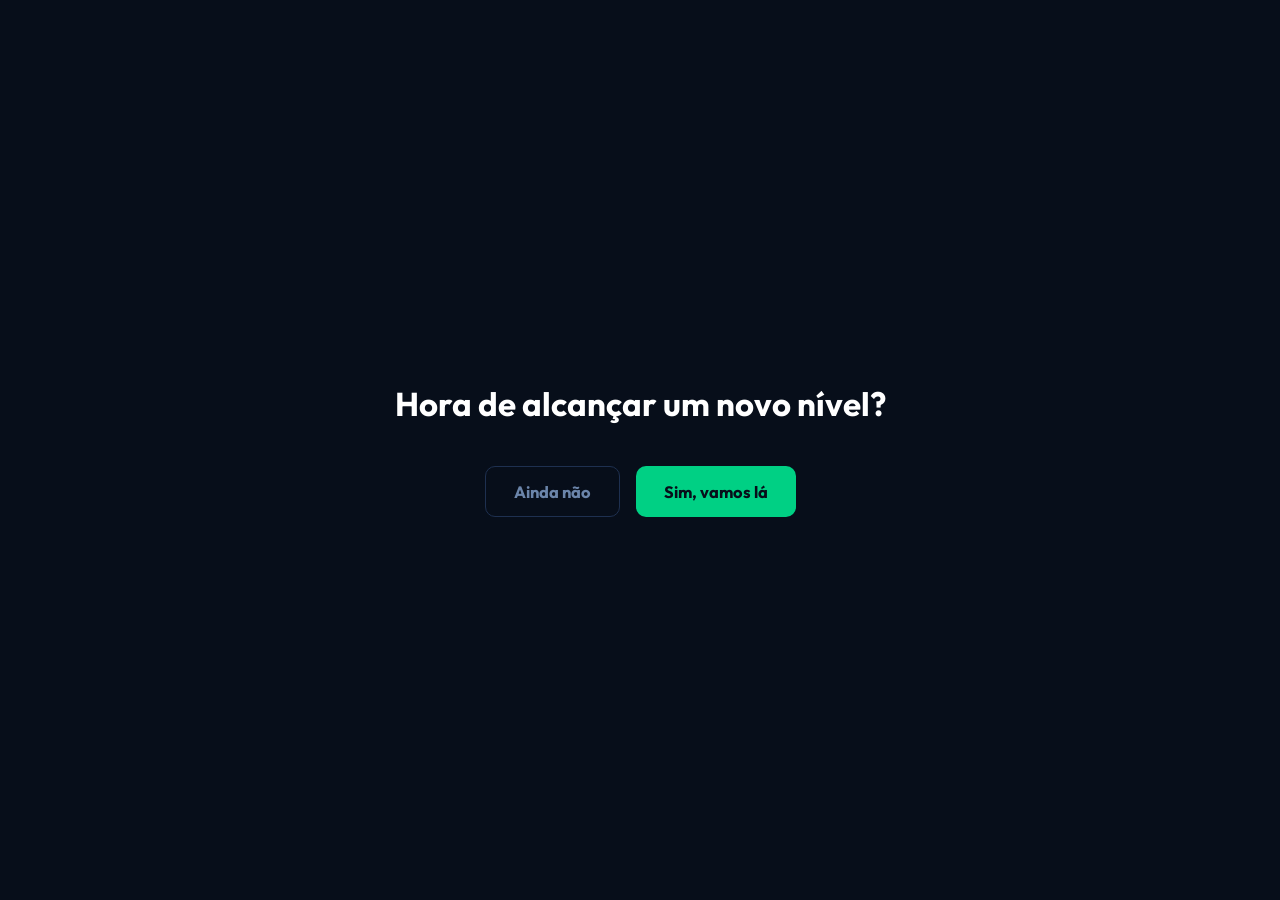
==== praticar/index.html @ 0094120e "v2.1" ====
<!DOCTYPE html>
<html lang="pt-BR">

<head>
  <meta charset="UTF-8" />
  <meta name="viewport" content="width=device-width, initial-scale=1.0, maximum-scale=1.0, user-scalable=no" />
  <meta name="view-transition" content="same-origin" />
  <meta name="description"
    content="Simule investimentos reais no passado! Descubra como R$ 510 renderiam de 2010 até hoje no Tesouro Direto, CDBs e Ações." />
  <meta name="keywords" content="simulador de investimentos, rentabilidade histórica, tesouro direto, ibovespa, ações, cdi, ipca, investir" />
  <meta name="theme-color" content="#070e1a" />
  
  <!-- SEO & Open Graph -->
  <link rel="canonical" href="https://investebem.carlosandemberg.com.br/praticar" />
  <meta property="og:type" content="website" />
  <meta property="og:url" content="https://investebem.carlosandemberg.com.br/praticar" />
  <meta property="og:title" content="Corretora Investe Bem — O Simulador do Passado" />
  <meta property="og:description" content="Simule investimentos reais no passado! Descubra como seu dinheiro renderia de 2010 até hoje." />
  <meta property="og:image" content="https://investebem.carlosandemberg.com.br/logo.png" />
  
  <!-- Twitter -->
  <meta property="twitter:card" content="summary_large_image" />
  <meta property="twitter:url" content="https://investebem.carlosandemberg.com.br/praticar" />
  <meta property="twitter:title" content="Corretora Investe Bem — O Simulador do Passado" />
  <meta property="twitter:description" content="Simule investimentos reais no passado! Descubra como seu dinheiro renderia de 2010 até hoje." />
  <meta property="twitter:image" content="https://investebem.carlosandemberg.com.br/logo.png" />

  <title>Corretora Investe Bem — Simulador Histórico de Investimentos</title>
  <link rel="icon" type="image/png" href="../favicon.png" />
  <link rel="preconnect" href="https://fonts.googleapis.com" />
  <link rel="preconnect" href="https://fonts.gstatic.com" crossorigin />
  <link
    href="https://fonts.googleapis.com/css2?family=Inter:wght@300;400;500;600;700;800&family=Outfit:wght@600;700;800&display=swap"
    rel="stylesheet" />
  <link rel="stylesheet" href="../simulador.css" />
</head>

<body>
  <!-- ═══ SUSPENSE OVERLAY ═══ -->
  <div id="suspense-overlay" class="suspense-overlay">
    <div class="suspense-content">
      <h2 class="suspense-title">Hora de alcançar um novo nível?</h2>
      <div class="suspense-actions" id="suspense-actions">
        <button class="btn-suspense btn-suspense-no" id="btn-suspense-no">Ainda não</button>
        <button class="btn-suspense btn-suspense-yes" id="btn-suspense-yes">Sim, vamos lá</button>
      </div>
      <div class="suspense-loader-wrap" id="suspense-loader" style="display: none;">
        <svg class="suspense-svg" viewBox="0 0 100 100">
          <circle class="suspense-bg" cx="50" cy="50" r="40"></circle>
          <circle class="suspense-progress" cx="50" cy="50" r="40"></circle>
        </svg>
      </div>
    </div>
  </div>

  <!-- TOP BAR -->
  <header class="topbar">
    <div class="topbar-left">
      <a href="../index.html" class="back-link" aria-label="Voltar ao FinanceFácil">← Início</a>
      <div class="logo">🏦 <span>Corretora Investe Bem</span></div>
      <button class="btn-help" id="btn-restart-tutorial" aria-label="Iniciar Tutorial" title="Ver Tutorial">?</button>
    </div>

    <div class="topbar-year">
      <span>Você está em</span>
      <strong id="current-date-display">Jan 2010</strong>
    </div>

    <div class="topbar-stats" aria-live="polite" aria-atomic="true">
      <div class="stat-pill">
        <span class="stat-pill-label">Saldo</span>
        <span class="stat-pill-value cyan" id="hdr-balance">R$ 510,00</span>
      </div>
      <div class="stat-pill">
        <span class="stat-pill-label">Patrimônio</span>
        <span class="stat-pill-value purple" id="hdr-patrimony">R$ 510,00</span>
      </div>
    </div>
  </header>

  <!-- CONTEXT BAR -->
  <div class="context-bar">
    <div class="ctx-event" id="ctx-event-icon" aria-hidden="true">📅</div>
    <div class="ctx-tip" id="ctx-event-text" aria-live="polite" aria-atomic="true">Bem-vindo! Você recebeu R$ 510,00 (salário mínimo de 2010). Escolha onde
      investir.</div>
    <div class="ctx-progress">
      <span class="progress-label" id="progress-label">1 / 36</span>
      <div class="progress-track" role="progressbar" aria-label="Progresso">
        <div class="progress-fill" id="progress-fill" style="width:3%"></div>
      </div>
    </div>
  </div>

  <!-- MAIN APP -->
  <div class="app-layout">

    <!-- LEFT: BROKER -->
    <div class="broker-main">
      <div class="tabs" role="tablist">
        <button class="tab-btn active" role="tab" data-tab="acoes" aria-selected="true">📈 Ações e ETFs</button>
        <button class="tab-btn" role="tab" data-tab="tesouro" aria-selected="false">🏦 Tesouro Direto</button>
        <button class="tab-btn" role="tab" data-tab="fixa" aria-selected="false">💼 Renda Fixa</button>
      </div>

      <div class="assets-scroll">
        <table class="assets-table" role="table">
          <colgroup>
            <col />
            <col />
            <col />
            <col class="col-chart" />
            <col />
          </colgroup>
          <thead>
            <tr>
              <th>Ativo</th>
              <th>Preço</th>
              <th>Mês</th>
              <th class="col-chart">Histórico</th>
              <th style="text-align:center; padding-right: 16px;">Ação</th>
            </tr>
          </thead>
          <tbody id="assets-tbody"></tbody>
        </table>
      </div>

      <!-- Buy Panel -->
      <div class="buy-panel" id="buy-panel">
        <div class="buy-panel-header">
          <div>
            <div class="buy-panel-asset" id="buy-panel-name">Selecione um investimento</div>
            <div class="buy-panel-price" id="buy-panel-price">—</div>
          </div>
          <button class="btn-close-panel" id="btn-close-panel" aria-label="Fechar painel">✕</button>
        </div>
        <div class="buy-form">
          <div class="buy-input-group">
            <div class="buy-input-label">Quantidade</div>
            <div style="display:flex; gap:6px;">
              <button class="btn-qty-add" onclick="window.addQty(-10)">-10</button>
              <button class="btn-qty-add" onclick="window.addQty(-5)">-5</button>
              <input type="number" class="buy-input" id="buy-qty" min="1" value="1" inputmode="numeric"
                onfocus="if(this.value=='1')this.value=''"
                onblur="if(this.value=='')this.value='1'; window.updateBuyTotal && window.updateBuyTotal()" />
              <button class="btn-qty-add" onclick="window.addQty(5)">+5</button>
              <button class="btn-qty-add" onclick="window.addQty(10)">+10</button>
            </div>
          </div>
          <div class="buy-total-display">
            <div class="buy-total-label">Valor Total</div>
            <div class="buy-total-value" id="buy-total">R$ 0,00</div>
            <div class="buy-balance-warn" id="buy-warn" style="display:none" role="alert">Saldo insuficiente</div>
          </div>
          <div class="buy-actions">
            <button class="btn-confirm-buy" id="btn-confirm-buy" disabled>Comprar ↗</button>
            <button class="btn-confirm-sell" id="btn-confirm-sell" disabled>Vender ↘</button>
          </div>
        </div>
      </div>
    </div>

    <!-- RIGHT: PORTFOLIO -->
    <aside class="portfolio-panel" aria-label="Minha Carteira">
      <div class="panel-header">
        Minha Carteira
        <span style="color:var(--muted);font-size:0.75rem;font-weight:400" id="portfolio-count">0 investimentos</span>
      </div>
      <div class="portfolio-scroll" id="portfolio-list">
        <div class="portfolio-empty-msg">Carteira vazia.<br>Selecione um investimento acima.</div>
      </div>
      <div class="portfolio-summary" id="portfolio-summary" style="display:none">
        <div class="ps-row"><span class="ps-label">Tirou do Bolso</span><span id="ps-invested" style="color:var(--accent)">R$ 0,00</span></div>
        <div class="ps-row"><span class="ps-label">Valor atual</span><span id="ps-current" style="color:var(--purple)">R$ 0,00</span></div>
        <div class="ps-row"><span class="ps-label">Proventos</span><span id="ps-divs" style="color:var(--yellow)">R$
            0,00</span></div>
        <div class="ps-row"><span class="ps-label">Lucro/Prejuízo</span><span id="ps-pnl">R$ 0,00</span></div>
        <button class="btn-report" id="btn-show-report">📊 Relatório Detalhado</button>
      </div>
    </aside>
  </div>

  <!-- ADVANCE FOOTER -->
  <footer class="advance-footer">
    <button class="btn-advance-month" id="btn-advance">Fechar Mês e Avançar →</button>
    <button class="btn-reset-small" id="btn-reset" aria-label="Recomeçar simulação">↺ Recomeçar</button>
  </footer>

  <!-- ═══ MONTH END MODAL ═══ -->
  <div class="modal-overlay" id="modal" role="dialog" aria-modal="true" aria-labelledby="modal-title">
    <div class="modal-box">
      <div class="modal-drag-handle" aria-hidden="true"></div>
      <div class="modal-top">
        <div class="modal-icon" id="modal-icon" aria-hidden="true">📅</div>
        <div class="modal-title" id="modal-title">Fechamento de Mês</div>
        <div class="modal-subtitle" id="modal-subtitle">O mercado fechou.</div>
      </div>
      <div class="modal-body">
        <div class="modal-event-box" id="modal-event" style="display:none">
          <div class="modal-event-title" id="modal-event-title">📰 Evento</div>
          <div class="modal-event-desc" id="modal-event-desc"></div>
        </div>
        <div id="modal-divs-wrap">
          <div style="font-size:0.78rem;color:var(--muted);margin-bottom:8px">Proventos deste mês:</div>
          <div id="modal-divs-list"></div>
        </div>
      </div>
      <div class="modal-footer">
        <button class="btn-modal-primary" id="btn-modal-ok">Entendi — Próximo Mês</button>
      </div>
    </div>
  </div>

  <!-- ═══ CONFIRM MODAL ═══ -->
  <div class="modal-overlay" id="confirm-overlay" role="dialog" aria-modal="true" aria-labelledby="confirm-title">
    <div class="modal-box">
      <div class="modal-drag-handle" aria-hidden="true"></div>
      <div class="modal-top">
        <div class="modal-icon" aria-hidden="true">⚠️</div>
        <div class="modal-title" id="confirm-title">Confirmação</div>
      </div>
      <div class="modal-body">
        <p class="confirm-message" id="confirm-message"></p>
      </div>
      <div class="modal-footer">
        <button class="btn-confirm-cancel" id="confirm-cancel">Cancelar</button>
        <button class="btn-confirm-danger" id="confirm-ok"
          style="background:var(--primary); color:#070e1a;">Confirmar</button>
      </div>
    </div>
  </div>

  <!-- ═══ REPORT MODAL ═══ -->
  <div class="modal-overlay" id="report-overlay" role="dialog" aria-modal="true" aria-labelledby="report-title">
    <div class="modal-box">
      <div class="modal-drag-handle" aria-hidden="true"></div>
      <div class="modal-top">
        <div class="modal-icon" aria-hidden="true">📊</div>
        <div class="modal-title" id="report-title">Relatório da Carteira</div>
        <button class="btn-close-modal" id="btn-close-report" aria-label="Fechar">✕</button>
      </div>
      <div class="modal-body">
        
        <!-- KPIs Overview -->
        <div class="report-kpi-grid">
          <div class="report-kpi-box">
            <div class="kpi-label">Investido</div>
            <div class="kpi-value blue" id="rep-invested">R$ 0,00</div>
          </div>
          <div class="report-kpi-box">
            <div class="kpi-label">Patrimônio Total</div>
            <div class="kpi-value purple" id="rep-total">R$ 0,00</div>
          </div>
          <div class="report-kpi-box">
            <div class="kpi-label">Lucro Total</div>
            <div class="kpi-value" id="rep-profit">R$ 0,00</div>
          </div>
          <div class="report-kpi-box">
            <div class="kpi-label">Dividendos</div>
            <div class="kpi-value yellow" id="rep-divs">R$ 0,00</div>
          </div>
          <div class="report-kpi-box">
            <div class="kpi-label">Rentabilidade</div>
            <div class="kpi-value" id="rep-roi">0,00%</div>
          </div>
        </div>

        <!-- Asset Allocation Progress Bar -->
        <div style="margin: 24px 0 16px 0;">
          <div style="display:flex; justify-content:space-between; font-size:0.75rem; color:var(--muted); margin-bottom:6px; font-weight:600; text-transform:uppercase;">
            <span>Ações/ETFs: <strong id="rep-var-val" style="color:var(--primary)">0%</strong></span>
            <span>Renda Fixa: <strong id="rep-fix-val" style="color:var(--yellow)">0%</strong></span>
            <span>Caixa: <strong id="rep-cash-val" style="color:var(--muted)">0%</strong></span>
          </div>
          <div class="rep-allocation-bar">
            <div id="rep-bar-var" class="rep-bar-segment" style="background:var(--primary); width:0%;"></div>
            <div id="rep-bar-fix" class="rep-bar-segment" style="background:var(--yellow); width:0%;"></div>
            <div id="rep-bar-cash" class="rep-bar-segment" style="background:var(--border-hi); width:0%;"></div>
          </div>
        </div>

        <p id="report-insight" style="font-size:0.85rem; color:var(--text); line-height:1.4; margin-bottom:20px; text-align:center;"></p>

        <!-- Breakdown Table -->
        <h4 style="font-size:0.85rem; text-transform:uppercase; color:var(--muted); letter-spacing:0.8px; margin-bottom:10px;">Seus Investimentos</h4>
        <div class="report-table-scroll">
          <table class="report-table">
            <thead>
              <tr>
                <th>Investimento</th>
                <th style="text-align:right">Quantidade</th>
                <th style="text-align:right">Preço Médio</th>
                <th style="text-align:right">Preço Atual</th>
                <th style="text-align:right">Dividendos</th>
                <th style="text-align:right">Saldo</th>
                <th style="text-align:right">Lucro/Prejuízo</th>
                <th style="text-align:right">Retorno</th>
              </tr>
            </thead>
            <tbody id="report-tbody">
              <!-- Renderized via JS -->
            </tbody>
          </table>
        </div>

      </div>
    </div>
  </div>

  <!-- ═══ FINAL OVERLAY ═══ -->
  <div class="final-overlay" id="final-overlay" role="main" aria-label="Resultado final">
    <div class="final-header">
      <div class="logo">🏆 <span>Resultado — Corretora Investe Bem</span></div>
    </div>
    <div class="final-body">
      <div style="text-align:center;margin-bottom:20px">
        <div style="font-size:0.8rem;color:var(--muted);margin-bottom:4px">Seu Dinheiro Total (Conta + Investimentos):
        </div>
        <div id="final-headline"
          style="font-family:var(--heading);font-size:2.2rem;font-weight:800;color:var(--purple)">R$ 0,00</div>

        <div
          style="display:flex; justify-content:center; flex-wrap:wrap; gap: 10px; margin-top: 14px; font-size: 0.85rem;">
          <div
            style="background:var(--bg-card); padding:8px 14px; border-radius:var(--r-md); border:1px solid var(--border);">
            <span style="color:var(--muted)">Dinheiro Parado:</span>
            <strong id="final-balance" style="color:var(--cyan); margin-left:4px;">R$ 0,00</strong>
          </div>
          <div
            style="background:var(--bg-card); padding:8px 14px; border-radius:var(--r-md); border:1px solid var(--border);">
            <span style="color:var(--muted)">Dinheiro Rendendo:</span>
            <strong id="final-invested-val" style="color:var(--accent); margin-left:4px;">R$ 0,00</strong>
          </div>
        </div>
      </div>
      <div class="final-kpi-grid">
        <div class="kpi-card">
          <div class="kpi-label">Saiu do seu bolso</div>
          <div class="kpi-value blue" id="kpi-invested">R$ 0</div>
        </div>
        <div class="kpi-card">
          <div class="kpi-label">Dividendos Ganhos</div>
          <div class="kpi-value yellow" id="kpi-divs">R$ 0</div>
        </div>
        <div class="kpi-card">
          <div class="kpi-label">Lucro em %</div>
          <div class="kpi-value green" id="kpi-return">0%</div>
        </div>
      </div>

      <div class="timeline-section">
        <div class="timeline-title">📊 E se deixasse render até 2025?</div>
        <div class="timeline-sub">Arraste a barra para viajar no tempo! <strong>O robô pega seus dividendos e compra mais ações para você automaticamente (Efeito Bola de Neve).</strong></div>
        <input type="range" class="timeline-slider" id="timeline-slider" min="2012" max="2025" value="2012" step="1" />
        <div class="timeline-labels"><span>2012</span><span>2015</span><span>2020</span><span>2025</span></div>
        <div class="timeline-value-display">
          <div>
            <div class="tvd-label">Ano projetado</div>
            <div class="tvd-year" id="tvd-year">2012</div>
          </div>
          <div style="text-align:right">
            <div class="tvd-label">Seu Patrimônio Total</div>
            <div class="tvd-value" id="tvd-value">R$ 0,00</div>
          </div>
        </div>
      </div>

      <div class="final-portfolio" id="final-portfolio-breakdown"></div>

      <button class="btn-restart" id="btn-restart-final">🔄 Recomeçar do Zero</button>
    </div>
  </div>

  <!-- TOAST -->
  <div class="toast" id="toast" role="status" aria-live="polite"></div>

  <!-- TUTORIAL TOUR -->
  <div class="tutorial-overlay hidden" id="tutorial-overlay">
    <div class="tutorial-hole" id="tutorial-hole"></div>
  </div>
  <div class="tutorial-popup hidden" id="tutorial-popup" role="dialog" aria-modal="true">
    <div class="tut-arrow" id="tut-arrow"></div>
    <div class="tut-content">
      <div class="tut-title" id="tut-title">Título</div>
      <div class="tut-text" id="tut-text">Texto explicativo.</div>
    </div>
    <div class="tut-footer">
      <div class="tut-dots" id="tut-dots"></div>
      <div class="tut-controls">
        <button class="tut-btn-skip" id="tut-skip">Pular</button>
        <button class="tut-btn-nav" id="tut-prev">Anterior</button>
        <button class="tut-btn-nav primary" id="tut-next">Próximo ➔</button>
      </div>
    </div>
  </div>

  <script src="../simulador.js"></script>
</body>

</html>
---- simulador.css ----
/* ═══ DESIGN TOKENS ═══ */
    :root {
      --bg: #070e1a;
      --bg-panel: #0d1929;
      --bg-card: #111f35;
      --bg-row: #0f1b2e;
      --border: #1e3050;
      --border-hi: #2a4a78;
      --primary: #00d084;
      --primary-d: #00a868;
      --primary-g: rgba(0, 208, 132, 0.15);
      --accent: #4b9eff;
      --red: #ff4757;
      --red-g: rgba(255, 71, 87, 0.12);
      --yellow: #ffd32a;
      --purple: #a855f7;
      --cyan: #06b6d4;
      --text: #e8f0ff;
      --muted: #6b85aa;
      --dim: #3a506e;
      --font: 'Inter', system-ui, sans-serif;
      --heading: 'Outfit', 'Inter', system-ui, sans-serif;
      --r-sm: 6px;
      --r-md: 10px;
      --r-lg: 16px;
      --r-xl: 22px;
      --trans: 200ms ease;
      --footer-h: 64px;
      /* advance footer height */
      --topbar-h: 52px;
      --ctxbar-h: 38px;
    }

    /* ═══ RESET ═══ */
    @media (hover: hover) and (pointer: fine) {
      ::-webkit-scrollbar {
        width: 6px;
        height: 6px;
      }

      ::-webkit-scrollbar-track {
        background: var(--bg);
      }

      ::-webkit-scrollbar-thumb {
        background: var(--border);
        border-radius: 4px;
      }

      ::-webkit-scrollbar-thumb:hover {
        background: var(--border-hi);
      }
    }

    /* ═══ VIEW TRANSITIONS ═══ */
    ::view-transition-old(root),
    ::view-transition-new(root) {
      animation-duration: 0.3s;
    }

    /* Base Elements */
    * {
      box-sizing: border-box;
      margin: 0;
      padding: 0;
      -webkit-tap-highlight-color: transparent;
    }

    *:focus-visible {
      outline: 2px solid var(--primary);
      outline-offset: 2px;
    }

    html {
      font-size: 15px;
    }

    body {
      font-family: var(--font);
      background: var(--bg);
      color: var(--text);
      height: 100dvh;
      overflow: hidden;
      display: flex;
      flex-direction: column;
      touch-action: manipulation;
    }

    button {
      font-family: inherit;
      cursor: pointer;
      border: none;
      background: none;
    }

    input {
      font-family: inherit;
    }

    a {
      color: inherit;
      text-decoration: none;
    }

    /* ═══ TOP BAR ═══ */
    .topbar {
      display: flex;
      flex-wrap: wrap;
      align-items: center;
      justify-content: space-between;
      padding: 10px 16px;
      min-height: var(--topbar-h);
      background: rgba(13, 25, 41, 0.7);
      backdrop-filter: blur(12px);
      -webkit-backdrop-filter: blur(12px);
      border-bottom: 1px solid var(--border);
      flex-shrink: 0;
      z-index: 100;
      gap: 12px;
    }

    .topbar-left {
      display: flex;
      align-items: center;
      gap: 8px;
      min-width: 0;
      flex: 1 1 100%;
      /* Force line break after this on mobile */
    }

    .logo {
      display: flex;
      align-items: center;
      gap: 8px;
      font-family: var(--heading);
      font-weight: 700;
      font-size: 0.95rem;
      color: var(--primary);
      white-space: nowrap;
    }

    .back-link {
      display: flex;
      align-items: center;
      justify-content: center;
      padding: 4px 10px;
      font-size: 0.8rem;
      color: var(--muted);
      border: 1px solid var(--border);
      border-radius: var(--r-sm);
      text-decoration: none;
      transition: all 0.2s;
    }

    .back-link:hover {
      background: var(--bg-hover);
      color: var(--text);
      border-color: var(--muted);
    }

    .btn-help {
      background: rgba(255, 255, 255, 0.05);
      border: 1px solid var(--border);
      color: var(--muted);
      border-radius: 50%;
      width: 24px;
      height: 24px;
      display: flex;
      align-items: center;
      justify-content: center;
      font-size: 0.85rem;
      font-weight: 700;
      cursor: pointer;
      margin-left: auto;
      transition: all 0.2s ease;
      flex-shrink: 0;
    }
    
    .btn-help:hover {
      background: var(--primary);
      color: #000;
      border-color: var(--primary);
    }

    .topbar-year {
      display: flex;
      align-items: center;
      gap: 6px;
      background: var(--bg-card);
      border: 1px solid var(--border);
      border-radius: var(--r-md);
      padding: 4px 10px;
      font-size: 0.82rem;
      color: var(--yellow);
      font-weight: 700;
      flex-shrink: 0;
    }

    .topbar-year span {
      color: var(--muted);
      font-weight: 400;
    }

    .topbar-stats {
      display: flex;
      align-items: center;
      gap: 16px;
      flex-shrink: 0;
      margin-left: auto;
    }

    .stat-pill {
      display: flex;
      flex-direction: column;
      align-items: flex-end;
    }

    .stat-pill-label {
      font-size: 9px;
      color: var(--muted);
      text-transform: uppercase;
      letter-spacing: .8px;
    }

    .stat-pill-value {
      font-family: var(--heading);
      font-weight: 700;
      font-size: 0.95rem;
    }

    .stat-pill-value.green {
      color: var(--primary);
    }

    .stat-pill-value.blue {
      color: var(--accent);
    }

    .stat-pill-value.red {
      color: var(--red);
    }

    .stat-pill-value.purple {
      color: var(--purple);
    }

    .stat-pill-value.cyan {
      color: var(--cyan);
    }

    .stat-pill-value.yellow {
      color: var(--yellow);
    }

    /* ═══ CONTEXT BAR ═══ */
    .context-bar {
      background: #091527;
      border-bottom: 1px solid var(--border);
      padding: 6px 16px;
      display: flex;
      align-items: center;
      gap: 10px;
      font-size: 0.78rem;
      overflow: hidden;
      flex-shrink: 0;
    }

    .ctx-event {
      display: flex;
      align-items: center;
      gap: 4px;
      color: var(--yellow);
      font-weight: 600;
      flex-shrink: 0;
    }

    .ctx-tip {
      color: var(--muted);
      flex: 1;
      min-width: 0;
      line-height: 1.3;
      /* removed nowrap and ellipsis so text wraps naturally */
    }

    .ctx-progress {
      display: flex;
      align-items: center;
      gap: 6px;
      flex-shrink: 0;
    }

    .progress-track {
      width: 80px;
      height: 4px;
      background: var(--bg-card);
      border-radius: 99px;
      overflow: hidden;
    }

    .progress-fill {
      height: 100%;
      background: linear-gradient(90deg, var(--primary), var(--accent));
      border-radius: 99px;
      transition: width 0.5s ease;
    }

    .progress-label {
      font-size: 0.72rem;
      color: var(--muted);
      white-space: nowrap;
    }

    /* ═══ MAIN LAYOUT — Mobile First ═══ */
    .app-layout {
      flex: 1;
      display: flex;
      flex-direction: column;
      overflow-y: auto;
      overflow-x: hidden;
    }

    /* Hack para WebKit/Safari: padding-bottom é ignorado em overflow. 
       Usamos ::after para garantir o espaço do rodapé + safe area no mobile */
    .app-layout::after {
      content: '';
      display: block;
      height: calc(76px + env(safe-area-inset-bottom, 0px));
      flex-shrink: 0;
    }

    .broker-main {
      display: flex;
      flex-direction: column;
      min-width: 0;
    }

    /* Removed body padding-bottom, handled by app-layout */

    /* ═══ TABS ═══ */
    .tabs {
      position: sticky;
      top: 0;
      z-index: 20;
      display: flex;
      justify-content: space-between;
      gap: 4px;
      padding-bottom: 4px;
      background: var(--bg-panel);
      border-bottom: 1px solid var(--border);
    }

    .tabs::-webkit-scrollbar {
      display: none !important;
      width: 0 !important;
      height: 0 !important;
      -webkit-appearance: none;
    }

    button, a {
      -webkit-tap-highlight-color: transparent !important;
    }

    .tab-btn {
      flex: 1;
      text-align: center;
      padding: 11px 4px;
      font-size: 0.8rem;
      font-weight: 600;
      color: var(--muted);
      border-bottom: 2px solid transparent;
      transition: var(--trans);
      white-space: nowrap;
      overflow: hidden;
      text-overflow: ellipsis;
    }

    .tab-btn:hover {
      color: var(--text);
    }

    .tab-btn.active {
      color: var(--primary);
      border-bottom-color: var(--primary);
    }

    /* ═══ ASSET TABLE ═══ */
    .assets-scroll {
      overflow: visible;
      /* Mobile: show ~3 assets before scroll */
      min-height: 220px;
    }

    .assets-table {
      width: 100%;
      max-width: 100%;
      border-collapse: collapse;
      table-layout: fixed;
    }

    .assets-table colgroup col:nth-child(1) {
      width: 40%;
    }

    .assets-table colgroup col:nth-child(2) {
      width: 18%;
    }

    .assets-table colgroup col:nth-child(3) {
      width: 16%;
    }

    .assets-table colgroup col:nth-child(4) {
      width: 0;
    }

    /* hidden on mobile */
    .assets-table colgroup col:nth-child(5) {
      width: 26%;
    }

    .assets-table thead th {
      position: sticky;
      top: 40px; /* offset for sticky tabs on mobile */
      z-index: 10;
      background: var(--bg-panel);
      padding: 7px 12px;
      font-size: 9px;
      text-transform: uppercase;
      letter-spacing: .7px;
      color: var(--muted);
      font-weight: 600;
      border-bottom: 1px solid var(--border);
      text-align: left;
    }

    .col-chart {
      display: none;
    }

    /* hidden on mobile */
    .asset-row {
      border-bottom: 1px solid var(--border);
      transition: transform 200ms cubic-bezier(0.34, 1.56, 0.64, 1), background-color 200ms ease;
    }

    .asset-row:hover {
      background: rgba(255, 255, 255, 0.03);
      cursor: pointer;
      transform: translateY(-2px);
    }

    .asset-row.selected {
      background: rgba(0, 208, 132, 0.06);
      transform: none;
    }

    .asset-row td {
      padding: 9px 12px;
      vertical-align: middle;
    }

    .asset-ticker-badge {
      display: inline-block;
      background: var(--bg-card);
      color: var(--primary);
      border: 1px solid rgba(0, 208, 132, 0.2);
      font-family: var(--heading);
      font-weight: 700;
      font-size: 0.72rem;
      padding: 2px 7px;
      border-radius: var(--r-sm);
    }

    .asset-name {
      font-weight: 500;
      font-size: 0.82rem;
      margin-top: 2px;
    }

    .asset-sub {
      font-size: 0.7rem;
      color: var(--muted);
      margin-top: 2px;
      line-height: 1.2;
    }

    /* mobile: hidden */
    .price-cell {
      font-family: var(--heading);
      font-weight: 700;
      font-size: 0.88rem;
    }

    .change-cell {
      font-size: 0.78rem;
      font-weight: 600;
    }

    .up {
      color: var(--primary);
    }

    .down {
      color: var(--red);
    }

    .mini-chart {
      width: 72px;
      height: 28px;
    }

    .btn-buy-row {
      background: var(--primary-g);
      color: var(--primary);
      border: 1px solid rgba(0, 208, 132, 0.3);
      border-radius: var(--r-sm);
      padding: 6px 10px;
      font-weight: 700;
      font-size: 0.75rem;
      transition: var(--trans);
      white-space: nowrap;
      width: 100%;
    }

    .btn-buy-row:hover {
      background: var(--primary);
      color: #070e1a;
    }

    /* ═══ BUY PANEL ═══ */
    .buy-panel {
      background: var(--bg-panel);
      border-top: 1px solid var(--border);
      padding: 12px 16px;
      display: none;
    }

    .buy-panel.visible {
      display: block;
    }

    .buy-panel-header {
      display: flex;
      align-items: center;
      justify-content: space-between;
      margin-bottom: 10px;
    }

    .buy-panel-asset {
      font-family: var(--heading);
      font-weight: 700;
      font-size: 0.98rem;
    }

    .buy-panel-price {
      color: var(--muted);
      font-size: 0.8rem;
      margin-top: 1px;
    }

    .btn-close-panel {
      color: var(--muted);
      font-size: 1.1rem;
      padding: 6px 10px;
      border-radius: var(--r-sm);
      transition: var(--trans);
      min-width: 36px;
      min-height: 36px;
      display: flex;
      align-items: center;
      justify-content: center;
    }

    .btn-close-panel:hover {
      color: var(--text);
      background: var(--bg-card);
    }

    .buy-form {
      display: flex;
      align-items: flex-end;
      gap: 10px;
      flex-wrap: wrap;
    }

    .buy-input-group {
      display: flex;
      flex-direction: column;
      gap: 3px;
    }

    .buy-input-label {
      font-size: 9px;
      text-transform: uppercase;
      letter-spacing: .7px;
      color: var(--muted);
    }

    .buy-input {
      background: var(--bg-card);
      border: 1px solid var(--border);
      border-radius: var(--r-sm);
      color: var(--text);
      padding: 8px 10px;
      font-size: 16px;
      font-family: var(--heading);
      font-weight: 600;
      width: 100px;
      outline: none;
      transition: var(--trans);
      -moz-appearance: textfield;
      appearance: textfield;
    }

    .buy-input::-webkit-outer-spin-button,
    .buy-input::-webkit-inner-spin-button {
      -webkit-appearance: none;
      appearance: none;
    }

    .buy-input:focus {
      border-color: var(--primary);
      box-shadow: 0 0 0 2px var(--primary-g);
    }

    .btn-qty-add {
      background: var(--bg-row);
      border: 1px solid var(--border);
      color: var(--text);
      border-radius: var(--r-sm);
      padding: 0 10px;
      font-size: 0.85rem;
      font-family: var(--heading);
      font-weight: 700;
      cursor: pointer;
      transition: var(--trans);
    }

    .btn-qty-add:hover {
      background: rgba(255, 255, 255, 0.08);
      border-color: var(--border-hi);
    }

    .buy-total-display {
      display: flex;
      flex-direction: column;
      gap: 2px;
      flex: 1;
      min-width: 120px;
    }

    .buy-total-label {
      font-size: 9px;
      text-transform: uppercase;
      letter-spacing: .7px;
      color: var(--muted);
    }

    .buy-total-value {
      font-family: var(--heading);
      font-weight: 700;
      font-size: 1.1rem;
      color: var(--accent);
    }

    .buy-balance-warn {
      font-size: 0.72rem;
      color: var(--red);
    }

    .buy-actions {
      display: flex;
      gap: 8px;
      width: 100%;
    }

    .btn-confirm-buy {
      flex: 1;
      background: var(--primary);
      color: #070e1a;
      border-radius: var(--r-md);
      padding: 10px 16px;
      font-weight: 800;
      font-size: 0.88rem;
      font-family: var(--heading);
      transition: var(--trans);
      min-height: 44px;
    }

    .btn-confirm-buy:hover:not(:disabled) {
      background: #00f09a;
    }

    .btn-confirm-buy:disabled {
      opacity: .35;
      cursor: not-allowed;
    }

    .btn-confirm-sell {
      flex: 1;
      background: var(--red-g);
      color: var(--red);
      border: 1px solid rgba(255, 71, 87, 0.3);
      border-radius: var(--r-md);
      padding: 10px 16px;
      font-weight: 700;
      font-size: 0.88rem;
      font-family: var(--heading);
      transition: var(--trans);
      min-height: 44px;
    }

    .btn-confirm-sell:hover:not(:disabled) {
      background: var(--red);
      color: #fff;
    }

    .btn-confirm-sell:disabled {
      opacity: .25;
      cursor: not-allowed;
    }

    /* ═══ PORTFOLIO PANEL (mobile: accordion-like at bottom) ═══ */
    .portfolio-panel {
      background: var(--bg-panel);
      border-top: 2px solid var(--border);
    }

    .panel-header {
      padding: 11px 16px;
      border-bottom: 1px solid var(--border);
      font-family: var(--heading);
      font-weight: 700;
      font-size: 0.88rem;
      display: flex;
      align-items: center;
      justify-content: space-between;
    }

    .portfolio-scroll {
      overflow-y: auto;
      /* Mobile: show a few items */
      min-height: 80px;
    }

    .portfolio-empty-msg {
      padding: 20px 16px;
      text-align: center;
      color: var(--muted);
      font-size: 0.82rem;
    }

    .portfolio-item {
      border-bottom: 1px solid var(--border);
      padding: 9px 16px;
      cursor: pointer;
      transition: background var(--trans);
    }

    .portfolio-item:hover {
      background: var(--bg-row);
    }

    .pi-header {
      display: flex;
      justify-content: space-between;
      align-items: center;
      margin-bottom: 2px;
    }

    .pi-ticker {
      font-family: var(--heading);
      font-weight: 700;
      font-size: 0.85rem;
    }

    .pi-value {
      font-weight: 700;
      font-size: 0.85rem;
    }

    .pi-details {
      display: flex;
      justify-content: space-between;
      font-size: 0.72rem;
      color: var(--muted);
    }

    .portfolio-summary {
      border-top: 1px solid var(--border);
      padding: 10px 16px;
      background: var(--bg-card);
    }

    .ps-row {
      display: flex;
      justify-content: space-between;
      font-size: 0.8rem;
      margin-bottom: 4px;
    }

    .ps-row:last-child {
      margin-bottom: 0;
      padding-top: 5px;
      border-top: 1px dashed var(--border);
      font-weight: 700;
    }

    .ps-label {
      color: var(--muted);
    }

    /* ═══ ADVANCE FOOTER ═══ */
    .advance-footer {
      position: fixed;
      bottom: 0;
      left: 0;
      right: 0;
      height: var(--footer-h);
      background: rgba(7, 14, 26, 0.97);
      border-top: 1px solid var(--border);
      padding: 0 16px;
      display: flex;
      justify-content: space-between;
      align-items: center;
      gap: 10px;
      z-index: 50;
      backdrop-filter: blur(12px);
      -webkit-backdrop-filter: blur(12px);
    }

    .btn-advance-month {
      flex: 1;
      background: linear-gradient(135deg, var(--primary), #00a868);
      color: #070e1a;
      border-radius: var(--r-md);
      padding: 12px 16px;
      font-family: var(--heading);
      font-weight: 800;
      font-size: 0.88rem;
      transition: var(--trans);
      box-shadow: 0 4px 20px rgba(0, 208, 132, 0.3);
      min-height: 44px;
      text-align: center;
    }

    .btn-advance-month:hover {
      box-shadow: 0 8px 28px rgba(0, 208, 132, 0.4);
    }

    .btn-reset-small {
      color: var(--muted);
      font-size: 0.75rem;
      padding: 8px 12px;
      border: 1px solid var(--border);
      border-radius: var(--r-sm);
      transition: var(--trans);
      white-space: nowrap;
      min-height: 44px;
    }

    .btn-reset-small:hover {
      color: var(--red);
      border-color: var(--red);
    }

    /* ═══ MODAL BASE ═══ */
    .modal-overlay {
      position: fixed;
      inset: 0;
      background: rgba(0, 0, 0, 0.88);
      backdrop-filter: blur(10px);
      display: flex;
      justify-content: center;
      align-items: flex-end;
      /* mobile: slide up from bottom */
      z-index: 3000;
      opacity: 0;
      pointer-events: none;
      transition: opacity 250ms ease;
      padding: 0;
    }

    .modal-overlay.active {
      opacity: 1;
      pointer-events: auto;
    }

    .modal-box {
      background: var(--bg-panel);
      border: 1px solid var(--border);
      border-radius: var(--r-xl) var(--r-xl) 0 0;
      /* sheet from bottom on mobile */
      width: 100%;
      max-width: 100%;
      overflow: hidden;
      transform: translateY(100%);
      transition: transform 300ms cubic-bezier(0.32, 0.72, 0, 1);
      max-height: 90dvh;
      display: flex;
      flex-direction: column;
    }

    .modal-overlay.active .modal-box {
      transform: translateY(0);
    }

    /* Drag handle */
    .modal-drag-handle {
      width: 36px;
      height: 4px;
      background: var(--dim);
      border-radius: 2px;
      margin: 10px auto 0;
      flex-shrink: 0;
    }

    .modal-top {
      position: relative;
      background: var(--bg-card);
      padding: 16px 20px 14px;
      border-bottom: 1px solid var(--border);
      flex-shrink: 0;
    }

    .btn-close-modal {
      position: absolute;
      top: 16px;
      right: 16px;
      color: var(--muted);
      font-size: 1.2rem;
      width: 32px;
      height: 32px;
      display: flex;
      align-items: center;
      justify-content: center;
      border-radius: 50%;
      background: rgba(255, 255, 255, 0.05);
      transition: var(--trans);
    }

    .btn-close-modal:hover {
      background: rgba(255, 255, 255, 0.1);
      color: var(--text);
    }

    .modal-icon {
      font-size: 1.8rem;
      margin-bottom: 5px;
    }

    .modal-title {
      font-family: var(--heading);
      font-weight: 800;
      font-size: 1.15rem;
      padding-right: 24px;
    }

    .modal-subtitle {
      color: var(--muted);
      font-size: 0.82rem;
      margin-top: 3px;
    }

    .modal-body {
      padding: 16px 20px;
      overflow-y: auto;
      flex: 1;
    }

    .modal-event-box {
      background: rgba(255, 211, 42, 0.08);
      border: 1px solid rgba(255, 211, 42, 0.2);
      border-radius: var(--r-md);
      padding: 10px 14px;
      margin-bottom: 14px;
      font-size: 0.82rem;
    }

    .modal-event-title {
      color: var(--yellow);
      font-weight: 700;
      margin-bottom: 3px;
    }

    .modal-event-desc {
      color: #ccc;
      line-height: 1.4;
    }

    .modal-div-row {
      display: flex;
      justify-content: space-between;
      font-size: 0.83rem;
      padding: 6px 0;
      border-bottom: 1px solid var(--border);
    }

    .modal-div-row:last-child {
      border-bottom: none;
    }

    .modal-div-total {
      font-weight: 700;
      color: var(--primary);
    }

    .modal-footer {
      padding: 12px 20px;
      border-top: 1px solid var(--border);
      display: flex;
      gap: 10px;
      flex-shrink: 0;
      /* safe area for iOS home bar */
      padding-bottom: calc(12px + env(safe-area-inset-bottom, 0px));
    }

    /* Modal Confirmação Rica */
    .confirm-details-box {
      background: var(--bg-row);
      border: 1px solid var(--border);
      border-radius: var(--r-md);
      padding: 14px;
      margin-top: 12px;
      font-size: 0.88rem;
      text-align: left;
    }

    .confirm-row {
      display: flex;
      justify-content: space-between;
      margin-bottom: 8px;
    }

    .confirm-row:last-child {
      margin-bottom: 0;
      padding-top: 8px;
      border-top: 1px dashed var(--border);
      font-weight: 700;
      color: var(--primary);
    }

    .btn-modal-primary {
      flex: 1;
      background: var(--primary);
      color: #070e1a;
      border-radius: var(--r-md);
      padding: 12px;
      font-family: var(--heading);
      font-weight: 800;
      font-size: 0.88rem;
      transition: var(--trans);
      min-height: 44px;
    }

    .btn-modal-primary:hover {
      background: #00f09a;
    }

    /* ═══ CONFIRM MODAL ═══ */
    #confirm-overlay .modal-box {
      max-height: 60dvh;
    }

    .confirm-message {
      font-size: 0.9rem;
      line-height: 1.5;
      color: var(--text);
      margin-bottom: 4px;
    }

    .btn-confirm-cancel {
      flex: 1;
      background: var(--bg-card);
      color: var(--muted);
      border: 1px solid var(--border);
      border-radius: var(--r-md);
      padding: 12px;
      font-family: var(--heading);
      font-weight: 700;
      font-size: 0.88rem;
      transition: var(--trans);
      min-height: 44px;
    }

    .btn-confirm-cancel:hover {
      color: var(--text);
      border-color: var(--border-hi);
    }

    .btn-confirm-danger {
      flex: 1;
      background: var(--red-g);
      color: var(--red);
      border: 1px solid rgba(255, 71, 87, 0.35);
      border-radius: var(--r-md);
      padding: 12px;
      font-family: var(--heading);
      font-weight: 800;
      font-size: 0.88rem;
      transition: var(--trans);
      min-height: 44px;
    }

    .btn-confirm-danger:hover {
      background: var(--red);
      color: #fff;
    }

    /* ═══ FINAL SCREEN ═══ */
    .final-overlay {
      position: fixed;
      inset: 0;
      background: var(--bg);
      z-index: 2000;
      overflow-y: auto;
      overflow-x: hidden;
      display: none;
      flex-direction: column;
    }

    .final-overlay.active {
      display: flex;
    }

    .final-header {
      background: var(--bg-panel);
      border-bottom: 1px solid var(--border);
      padding: 14px 16px;
      display: flex;
      align-items: center;
      justify-content: space-between;
      position: sticky;
      top: 0;
      z-index: 10;
    }

    .final-body {
      padding: 16px;
      width: 100%;
      max-width: 760px;
      margin: 0 auto;
    }

    .final-kpi-grid {
      display: grid;
      grid-template-columns: repeat(2, 1fr);
      gap: 10px;
      margin-bottom: 16px;
    }

    .kpi-card {
      background: var(--bg-panel);
      border: 1px solid var(--border);
      border-radius: var(--r-lg);
      padding: 14px 12px;
      text-align: center;
    }

    .kpi-label {
      font-size: 0.72rem;
      color: var(--muted);
      text-transform: uppercase;
      letter-spacing: .7px;
    }

    .kpi-value {
      font-family: var(--heading);
      font-weight: 800;
      font-size: 1.35rem;
      margin-top: 4px;
    }

    .kpi-value.green {
      color: var(--primary);
    }

    .kpi-value.red {
      color: var(--red);
    }

    .kpi-value.blue {
      color: var(--accent);
    }

    .kpi-value.purple {
      color: var(--purple);
    }

    .kpi-value.cyan {
      color: var(--cyan);
    }

    .kpi-value.yellow {
      color: var(--yellow);
    }

    .timeline-section {
      background: var(--bg-panel);
      border: 1px solid var(--border);
      border-radius: var(--r-lg);
      padding: 16px;
      margin-bottom: 16px;
    }

    .timeline-title {
      font-family: var(--heading);
      font-weight: 700;
      margin-bottom: 3px;
    }

    .timeline-sub {
      font-size: 0.78rem;
      color: var(--muted);
      margin-bottom: 14px;
    }

    .timeline-slider {
      width: 100%;
      accent-color: var(--primary);
      cursor: pointer;
      height: 6px;
    }

    .timeline-labels {
      display: flex;
      justify-content: space-between;
      font-size: 0.72rem;
      color: var(--muted);
      margin-top: 4px;
    }

    .timeline-value-display {
      margin-top: 12px;
      background: var(--bg-card);
      border: 1px solid var(--border);
      border-radius: var(--r-md);
      padding: 12px 14px;
      display: flex;
      justify-content: space-between;
      align-items: center;
    }

    .tvd-year {
      font-family: var(--heading);
      font-weight: 700;
      font-size: 1.05rem;
      color: var(--accent);
    }

    .tvd-value {
      font-family: var(--heading);
      font-weight: 800;
      font-size: 1.3rem;
      color: var(--primary);
    }

    .tvd-label {
      font-size: 0.72rem;
      color: var(--muted);
    }

    .final-portfolio {
      background: var(--bg-panel);
      border: 1px solid var(--border);
      border-radius: var(--r-lg);
      overflow: hidden;
      margin-bottom: 16px;
    }

    .fp-header {
      background: var(--bg-card);
      padding: 10px 14px;
      font-family: var(--heading);
      font-weight: 700;
      border-bottom: 1px solid var(--border);
      font-size: 0.88rem;
    }

    .fp-item {
      display: flex;
      justify-content: space-between;
      align-items: center;
      padding: 10px 14px;
      border-bottom: 1px solid var(--border);
      font-size: 0.83rem;
    }

    .fp-item:last-child {
      border-bottom: none;
    }

    .fp-left .fp-ticker {
      font-weight: 700;
    }

    .fp-left .fp-qty {
      color: var(--muted);
      font-size: 0.72rem;
    }

    .fp-right {
      text-align: right;
    }

    .fp-right .fp-val {
      font-weight: 700;
    }

    .fp-right .fp-ret {
      font-size: 0.72rem;
    }

    .btn-restart {
      width: 100%;
      background: var(--primary);
      color: #070e1a;
      border-radius: var(--r-md);
      padding: 14px;
      font-family: var(--heading);
      font-weight: 800;
      font-size: 0.95rem;
      transition: var(--trans);
      min-height: 48px;
      margin-bottom: env(safe-area-inset-bottom, 0px);
    }

    .btn-restart:hover {
      background: #00f09a;
    }

    /* ═══ TOAST ANIMATIONS ═══ */
    @keyframes shake {

      0%,
      100% {
        transform: translateX(0);
      }

      20%,
      60% {
        transform: translateX(-4px);
      }

      40%,
      80% {
        transform: translateX(4px);
      }
    }

    @keyframes bounceIn {
      0% {
        opacity: 0;
        transform: scale(0.3) translateX(20px);
      }

      50% {
        opacity: 1;
        transform: scale(1.05) translateX(-5px);
      }

      70% {
        transform: scale(0.9) translateX(2px);
      }

      100% {
        opacity: 1;
        transform: scale(1) translateX(0);
      }
    }

    /* ═══ TOAST ═══ */
    .toast {
      position: fixed;
      bottom: 70px;
      right: 16px;
      background: var(--bg-panel);
      border: 1px solid var(--border);
      border-radius: var(--r-md);
      padding: 10px 14px;
      font-size: 0.82rem;
      max-width: 260px;
      z-index: 500;
      opacity: 0;
      transform: translateX(20px);
      transition: all 250ms ease;
      pointer-events: none;
    }

    .toast.show {
      opacity: 1;
      transform: translateX(0);
    }

    /* ═══ KEYBOARD OPEN ADJUSTMENTS ═══ */
    body.keyboard-open .portfolio-panel,
    body.keyboard-open .advance-footer,
    body.keyboard-open .asset-row,
    body.keyboard-open .assets-table thead,
    body.keyboard-open .context-bar,
    body.keyboard-open .tabs {
      display: none !important;
    }
    body.keyboard-open .app-layout {
      padding-bottom: 0 !important;
    }
    body.keyboard-open .assets-scroll {
      min-height: 0 !important;
    }

    /* ═══ REPORT GRID & BUTTON ═══ */
    .report-kpi-grid {
      display: grid;
      grid-template-columns: repeat(2, 1fr);
      gap: 10px;
      margin-bottom: 20px;
      text-align: left;
    }

    .report-kpi-box {
      background: var(--bg-card);
      padding: 12px;
      border-radius: var(--r-md);
      border: 1px solid var(--border);
    }

    .kpi-label {
      font-size: 0.7rem;
      color: var(--muted);
      text-transform: uppercase;
      letter-spacing: 0.5px;
    }

    .kpi-value {
      color: var(--text);
      font-family: var(--heading);
      font-weight: 700;
      font-size: 1.1rem;
      margin-top: 4px;
    }

    .kpi-value.blue {
      color: var(--accent);
    }

    .rep-allocation-bar {
      width: 100%;
      height: 8px;
      background: var(--bg-card);
      border-radius: 4px;
      display: flex;
      overflow: hidden;
    }

    .rep-bar-segment {
      height: 100%;
      transition: width 0.4s ease;
    }

    .report-table-scroll {
      border: 1px solid var(--border);
      border-radius: var(--r-sm);
      margin-top: 10px;
    }

    .report-table {
      width: 100%;
      border-collapse: collapse;
      text-align: left;
      font-size: 0.8rem;
    }

    .report-table thead th {
      position: sticky;
      top: 0;
      background: var(--bg-panel);
      padding: 8px 10px;
      color: var(--muted);
      font-weight: 600;
      font-size: 0.7rem;
      text-transform: uppercase;
      border-bottom: 1px solid var(--border);
      z-index: 2;
    }

    .report-table tbody td {
      padding: 8px 10px;
      border-bottom: 1px solid var(--border);
      color: var(--text);
    }

    .report-table tbody tr:last-child td {
      border-bottom: none;
    }

    .report-table tbody tr:hover {
      background: rgba(255, 255, 255, 0.02);
    }

    @media (max-width: 639px) {
      .report-table-scroll {
        border: none;
      }
      .report-table, .report-table tbody, .report-table tr, .report-table td {
        display: block;
        width: 100%;
      }
      .report-table thead {
        display: none;
      }
      .report-table tr {
        border: 1px solid var(--border);
        border-radius: var(--r-md);
        background: rgba(255, 255, 255, 0.02);
        margin-bottom: 12px;
        padding: 6px 12px;
      }
      .report-table td {
        display: flex;
        justify-content: space-between;
        align-items: center;
        padding: 6px 0;
        border-bottom: 1px solid rgba(255,255,255,0.05);
        text-align: right !important;
      }
      .report-table td:last-child {
        border-bottom: none;
      }
      .report-table td::before {
        content: attr(data-label);
        font-size: 0.75rem;
        color: var(--muted);
        text-transform: uppercase;
        font-weight: 600;
        letter-spacing: 0.5px;
      }
      .report-table td:first-child {
        font-size: 1.1rem;
        color: var(--primary);
        justify-content: center;
        border-bottom: 1px solid var(--border);
        padding-bottom: 10px;
        margin-bottom: 6px;
      }
      .report-table td:first-child::before {
        display: none;
      }
      .report-table td.mobile-hide {
        display: none !important;
      }
    }

    .btn-report {
      display: flex;
      align-items: center;
      justify-content: center;
      gap: 8px;
      width: 100%;
      background: rgba(255, 255, 255, 0.05);
      border: 1px solid var(--border);
      border-radius: var(--r-md);
      padding: 12px;
      color: var(--text);
      font-weight: 600;
      font-size: 0.85rem;
      margin-top: 14px;
      transition: var(--trans);
    }

    .btn-report:hover {
      background: rgba(255, 255, 255, 0.1);
      border-color: var(--border-hi);
    }

    /* ═══ RESPONSIVE — Tablet ≥ 640px ═══ */
    @media (min-width: 640px) {
      .topbar {
        padding: 0 20px;
        flex-wrap: nowrap;
      }

      .btn-help {
        margin-left: 12px;
      }

      .topbar-left {
        flex: 0 0 auto;
      }

      .context-bar {
        padding: 7px 20px;
      }



      .final-kpi-grid {
        grid-template-columns: repeat(3, 1fr);
      }

      .report-kpi-grid {
        grid-template-columns: repeat(3, 1fr);
      }
    }

    /* ═══ RESPONSIVE — Desktop ≥ 900px ═══ */
    @media (min-width: 900px) {
      /* desktop uses flex layout just like mobile */

      .app-layout {
        display: grid;
        grid-template-columns: 1fr 300px;
        overflow: hidden;
        padding-bottom: var(--footer-h);
      }

      .app-layout::after {
        display: none;
      }

      .broker-main {
        height: 100%;
        overflow: hidden;
        border-right: 1px solid var(--border);
      }

      .assets-scroll {
        flex: 1;
        overflow-y: auto;
        min-height: 0;
      }
      .assets-table thead th {
        top: 0;
      }
      .assets-scroll::after {
        content: '';
        display: block;
        height: 32px;
        flex-shrink: 0;
      }

      .portfolio-panel {
        border-top: none;
      }

      .portfolio-panel {
        display: flex;
        flex-direction: column;
        overflow: hidden;
      }

      .portfolio-scroll {
        flex: 1;
        overflow-y: auto;
        min-height: 0;
      }

      .col-chart {
        display: table-cell;
      }

      /* Re-distribute widths to accommodate the chart column */
      .assets-table colgroup col:nth-child(1) { width: 35%; }
      .assets-table colgroup col:nth-child(2) { width: 15%; }
      .assets-table colgroup col:nth-child(3) { width: 15%; }
      .assets-table colgroup col:nth-child(4) { width: 15%; }
      .assets-table colgroup col:nth-child(5) { width: 20%; }

      /* Desktop: modals appear centered */
      .modal-overlay {
        align-items: center;
        padding: 16px;
      }

      .modal-box {
        border-radius: var(--r-xl);
        max-width: 520px;
        width: 100%;
        transform: translateY(24px) scale(.97);
        max-height: 85dvh;
      }
      #report-overlay .modal-box {
        max-width: 720px;
      }

      .modal-overlay.active .modal-box {
        transform: translateY(0) scale(1);
      }

      .modal-drag-handle {
        display: none;
      }
    }

    body.tutorial-active {
      touch-action: none;
    }
    
    @media (min-width: 900px) {
      body.tutorial-active .broker-main,
      body.tutorial-active .portfolio-scroll {
        overflow: hidden !important;
      }
    }

    /* ═══ TUTORIAL (ONBOARDING) ═══ */
    .tutorial-overlay {
      position: fixed;
      inset: 0;
      z-index: 9998;
      transition: opacity 0.3s ease;
      overflow: hidden;
    }
    
    .tutorial-overlay.hidden {
      opacity: 0;
      pointer-events: none;
    }

    .tutorial-hole {
      position: absolute;
      box-shadow: 0 0 0 9999px rgba(0, 0, 0, 0.75);
      border-radius: var(--r-md);
      transition: all 0.3s ease;
      pointer-events: none;
      border: 2px solid var(--primary);
    }

    .tutorial-popup {
      position: absolute;
      width: 320px;
      background: #1e293b;
      border: 1px solid #334155;
      border-radius: var(--r-md);
      box-shadow: 0 10px 25px -5px rgba(0, 0, 0, 0.5), 0 8px 10px -6px rgba(0, 0, 0, 0.3);
      z-index: 10000;
      opacity: 1;
      transform: translateY(0);
      transition: opacity 0.3s ease, transform 0.3s ease, left 0.3s ease, top 0.3s ease;
      display: flex;
      flex-direction: column;
      color: #f8fafc;
      font-family: var(--font);
    }

    .tutorial-popup.hidden {
      opacity: 0;
      pointer-events: none;
      transform: translateY(10px);
    }

    .tut-arrow {
      position: absolute;
      width: 14px;
      height: 14px;
      background: #1e293b;
      border-top: 1px solid #334155;
      border-left: 1px solid #334155;
      transform: rotate(45deg);
      z-index: -1;
    }

    .tut-content {
      padding: 20px;
    }

    .tut-title {
      font-family: var(--heading);
      font-weight: 700;
      font-size: 1.15rem;
      margin-bottom: 8px;
      color: var(--primary);
    }

    .tut-text {
      font-size: 0.9rem;
      line-height: 1.5;
      color: #cbd5e1;
    }

    .tut-footer {
      display: flex;
      flex-wrap: wrap;
      gap: 12px;
      justify-content: space-between;
      align-items: center;
      padding: 12px 16px;
      border-top: 1px solid #334155;
      background: rgba(15, 23, 42, 0.5);
      border-bottom-left-radius: var(--r-md);
      border-bottom-right-radius: var(--r-md);
    }

    .tut-dots {
      display: flex;
      flex-wrap: wrap;
      gap: 6px;
    }

    .tut-dot {
      width: 6px;
      height: 6px;
      border-radius: 50%;
      background: #475569;
      transition: background 0.2s ease;
    }

    .tut-dot.active {
      background: var(--primary);
    }

    .tut-controls {
      display: flex;
      flex-wrap: wrap;
      gap: 8px;
      align-items: center;
      justify-content: flex-end;
    }

    .tut-btn-nav {
      background: transparent;
      border: 1px solid #475569;
      color: #cbd5e1;
      padding: 6px 10px;
      border-radius: var(--r-sm);
      font-size: 0.75rem;
      font-weight: 600;
      cursor: pointer;
      transition: var(--trans);
      white-space: nowrap;
    }

    .tut-btn-nav:hover {
      background: #334155;
      color: #fff;
    }

    .tut-btn-nav.primary {
      background: var(--primary);
      border-color: var(--primary);
      color: #000;
    }

    .tut-btn-nav.primary:hover {
      background: var(--primary-d);
      border-color: var(--primary-d);
    }

    .tut-btn-nav:disabled {
      opacity: 0.4;
      cursor: not-allowed;
    }

    .tut-btn-skip {
      background: transparent;
      border: none;
      color: #94a3b8;
      font-size: 0.75rem;
      text-decoration: underline;
      cursor: pointer;
      padding: 4px;
    }
    
    .tut-btn-skip:hover {
      color: #cbd5e1;
    }

/* ═══ SUSPENSE OVERLAY ═══ */
.suspense-overlay {
  position: fixed;
  top: 0; left: 0;
  width: 100%; height: 100%;
  background: var(--bg);
  z-index: 999999;
  display: flex;
  align-items: center;
  justify-content: center;
  transition: opacity 0.8s ease, visibility 0.8s ease;
}
.suspense-overlay.fade-out {
  opacity: 0;
  visibility: hidden;
}
.suspense-content {
  text-align: center;
  display: flex;
  flex-direction: column;
  align-items: center;
  gap: 30px;
  animation: suspenseReveal 0.6s ease-out;
}
.suspense-title {
  font-size: 2.2rem;
  font-family: var(--heading);
  color: #fff;
  margin: 0;
  padding: 0 20px;
  max-width: 600px;
  line-height: 1.3;
}

.suspense-actions {
  display: flex;
  gap: 16px;
  margin-top: 10px;
}
.btn-suspense {
  padding: 14px 28px;
  font-size: 1.1rem;
  font-weight: 700;
  border-radius: var(--r-md);
  cursor: pointer;
  transition: all 0.2s ease;
  font-family: var(--heading);
}
.btn-suspense-yes {
  background: var(--primary);
  color: #070e1a;
  border: none;
}
.btn-suspense-yes:hover {
  transform: translateY(-2px);
  filter: brightness(1.1);
}
.btn-suspense-no {
  background: transparent;
  color: var(--muted);
  border: 1px solid var(--border);
}
.btn-suspense-no:hover {
  background: rgba(255, 255, 255, 0.05);
  color: #fff;
}

.suspense-loader-wrap {
  width: 80px;
  height: 80px;
  position: relative;
}
.suspense-svg {
  width: 100%;
  height: 100%;
  transform: rotate(-90deg);
}
.suspense-bg {
  fill: none;
  stroke: rgba(255, 255, 255, 0.1);
  stroke-width: 5;
}
.suspense-progress {
  fill: none;
  stroke: var(--primary);
  stroke-width: 5;
  stroke-linecap: round;
  stroke-dasharray: 251.2;
  stroke-dashoffset: 251.2;
}

.suspense-overlay.loading-active .suspense-progress {
  animation: suspenseFill 5s cubic-bezier(0.4, 0, 0.2, 1) forwards;
}

@keyframes suspenseReveal {
  from { opacity: 0; transform: translateY(20px); }
  to { opacity: 1; transform: translateY(0); }
}

@keyframes suspenseFill {
  0% { stroke-dashoffset: 251.2; }
  100% { stroke-dashoffset: 0; }
}

@media (max-width: 600px) {
  .suspense-title { font-size: 1.6rem; }
  .suspense-loader-wrap { width: 60px; height: 60px; }
  .suspense-actions { flex-direction: column; width: 100%; padding: 0 20px; }
  .btn-suspense { width: 100%; }
}
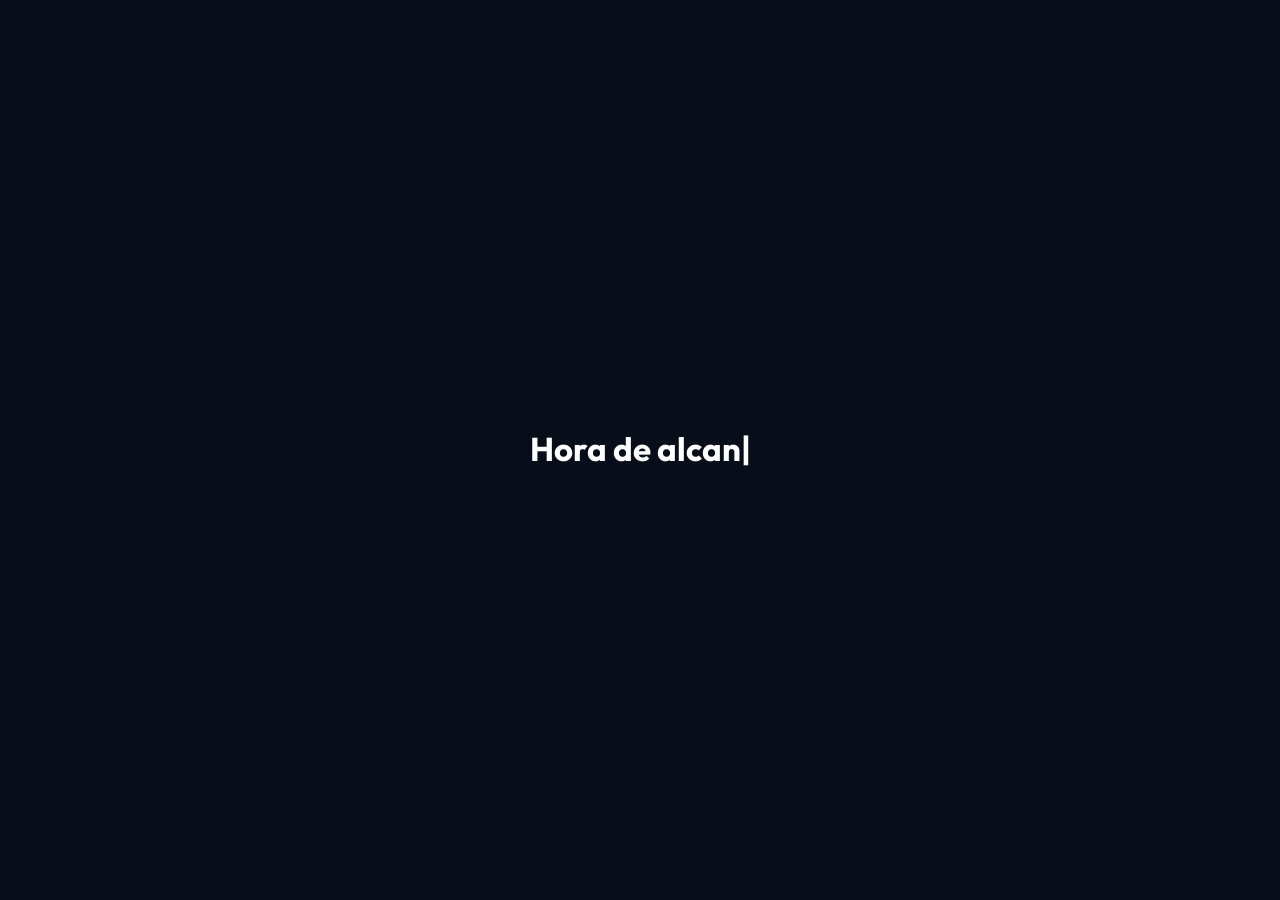
==== commit 222d0ce9: "v2.3" ====
--- a/praticar/index.html
+++ b/praticar/index.html
@@ -39,8 +39,8 @@
   <!-- ═══ SUSPENSE OVERLAY ═══ -->
   <div id="suspense-overlay" class="suspense-overlay">
     <div class="suspense-content">
-      <h2 class="suspense-title">Hora de alcançar um novo nível?</h2>
-      <div class="suspense-actions" id="suspense-actions">
+      <h2 class="suspense-title" id="suspense-title"></h2>
+      <div class="suspense-actions" id="suspense-actions" style="display: none;">
         <button class="btn-suspense btn-suspense-no" id="btn-suspense-no">Ainda não</button>
         <button class="btn-suspense btn-suspense-yes" id="btn-suspense-yes">Sim, vamos lá</button>
       </div>
--- a/simulador.css
+++ b/simulador.css
@@ -1896,7 +1896,13 @@
   padding: 0 20px;
   max-width: 600px;
   line-height: 1.3;
-}
+  min-height: 3rem; /* prevent layout shift */
+}
+.suspense-title::after {
+  content: '|';
+  animation: suspenseBlink 1s step-end infinite;
+}
+@keyframes suspenseBlink { 50% { opacity: 0; } }
 
 .suspense-actions {
   display: flex;
@@ -1956,7 +1962,20 @@
 }
 
 .suspense-overlay.loading-active .suspense-progress {
-  animation: suspenseFill 5s cubic-bezier(0.4, 0, 0.2, 1) forwards;
+  animation: suspenseFill 7s cubic-bezier(0.4, 0, 0.2, 1) forwards;
+}
+.suspense-overlay.loading-active .suspense-svg {
+  animation: suspensePulse 1s ease-in-out infinite;
+}
+
+.suspense-overlay.loading-active-fast .suspense-progress {
+  animation: suspenseFill 2s cubic-bezier(0.4, 0, 0.2, 1) forwards;
+}
+
+@keyframes suspensePulse {
+  0% { transform: rotate(-90deg) scale(1); filter: drop-shadow(0 0 0px var(--primary)); }
+  50% { transform: rotate(-90deg) scale(1.05); filter: drop-shadow(0 0 10px var(--primary)); }
+  100% { transform: rotate(-90deg) scale(1); filter: drop-shadow(0 0 0px var(--primary)); }
 }
 
 @keyframes suspenseReveal {
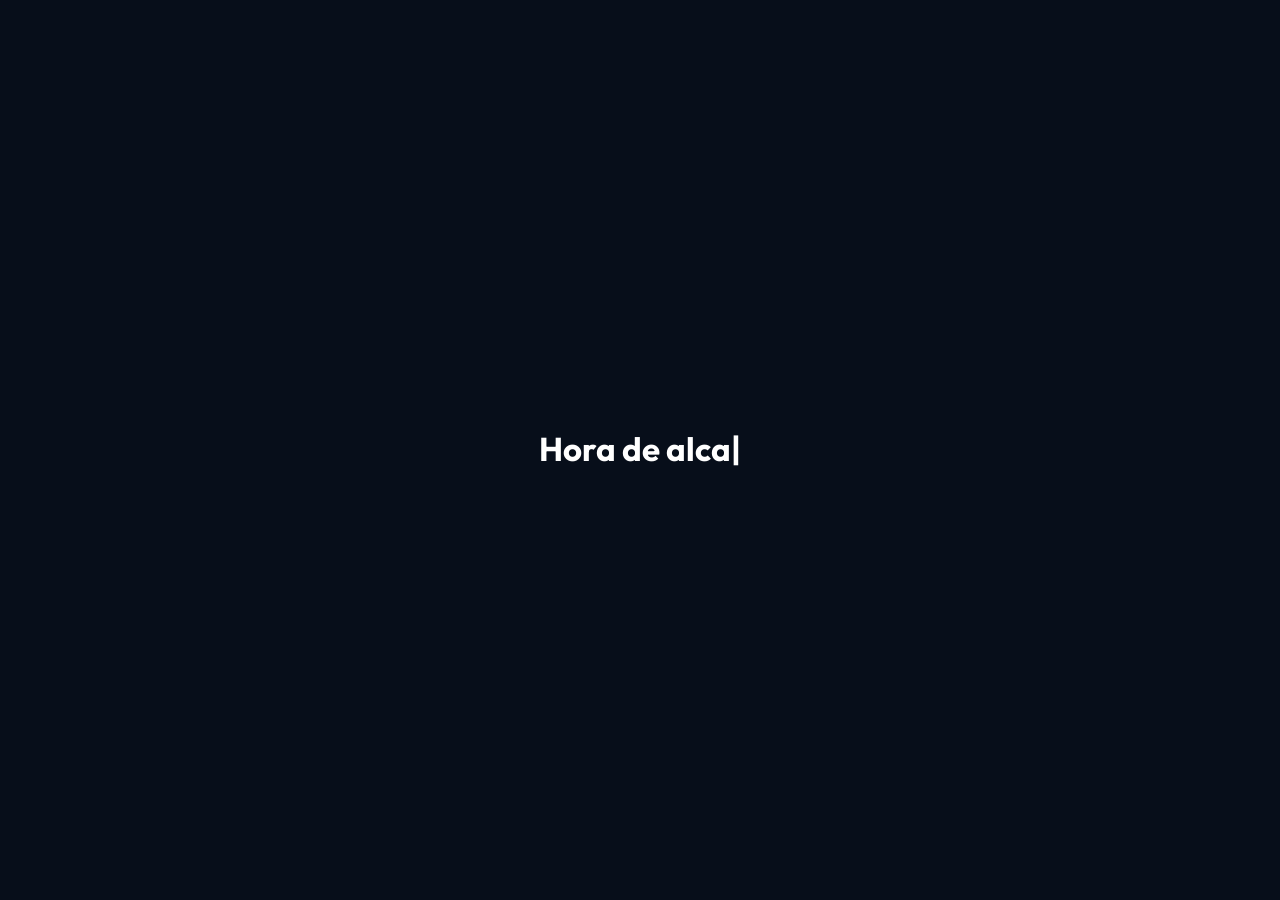
==== commit ac4a1984: "v2.4" ====
--- a/praticar/index.html
+++ b/praticar/index.html
@@ -56,7 +56,7 @@
   <!-- TOP BAR -->
   <header class="topbar">
     <div class="topbar-left">
-      <a href="../index.html" class="back-link" aria-label="Voltar ao FinanceFácil">← Início</a>
+      <a href="../" class="back-link" aria-label="Voltar ao FinanceFácil">← Início</a>
       <div class="logo">🏦 <span>Corretora Investe Bem</span></div>
       <button class="btn-help" id="btn-restart-tutorial" aria-label="Iniciar Tutorial" title="Ver Tutorial">?</button>
     </div>
